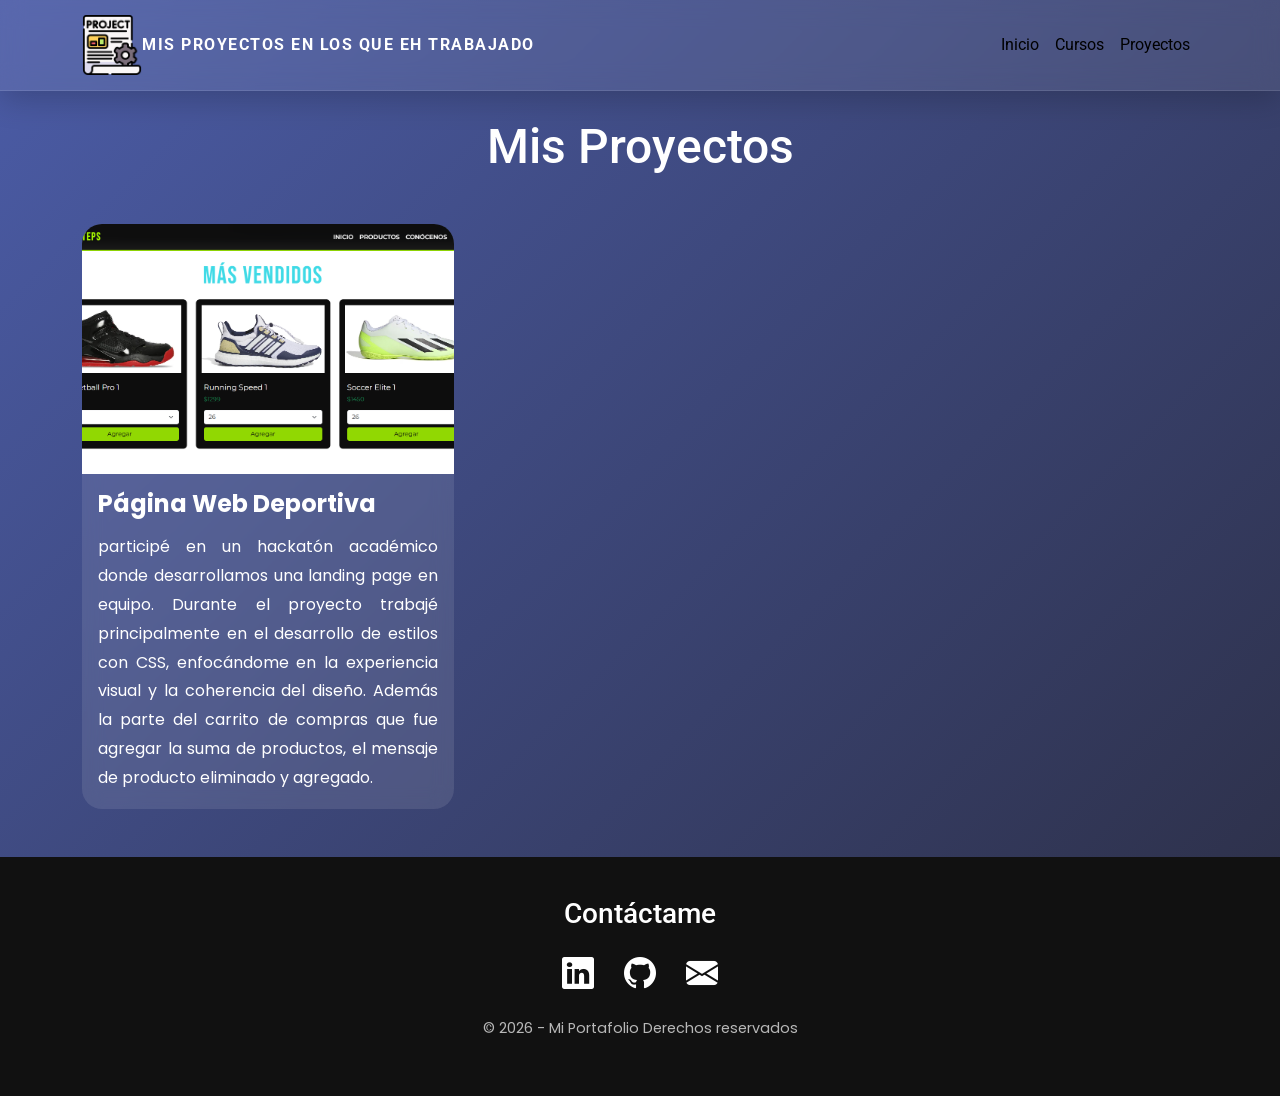
==== proyectos.html @ c76beb2e "Primer commit" ====
<!DOCTYPE html>
<html lang="es">
<head>
    <meta charset="UTF-8">
    <meta name="viewport" content="width=device-width, initial-scale=1.0">
    <title>Proyectos Realizados</title>
 <link href="https://cdn.jsdelivr.net/npm/bootstrap@5.3.8/dist/css/bootstrap.min.css" 
    rel="stylesheet" integrity="sha384-sRIl4kxILFvY47J16cr9ZwB07vP4J8+LH7qKQnuqkuIAvNWLzeN8tE5YBujZqJLB" crossorigin="anonymous">

    <link href="https://fonts.googleapis.com/css2?family=Poppins:wght@300;400;600&display=swap" rel="stylesheet">
    <link rel="stylesheet" href="Estilos/estilosProyecto.css">

<link rel="preconnect" href="https://fonts.googleapis.com">
<link rel="preconnect" href="https://fonts.gstatic.com" crossorigin>
<link href="https://fonts.googleapis.com/css2?family=Roboto:wght@300;400;700&display=swap" rel="stylesheet">

<link rel="stylesheet" href="https://cdn.jsdelivr.net/npm/bootstrap-icons@1.11.3/font/bootstrap-icons.min.css">

</head>

<body>
<!-- Para el NAVBAR -->
<nav class="navbar navbar-expand-lg navbar-dark bg-dark fixed-top">
<div class="container">

 <!-- LOGO / NOMBRE -->
<img src="Recursos/Proyectos/Recursos/proyecto.png" alt="Logo" width="60" height="60" class="d-inline-block align-text-top">
<a class="navbar-brand fw-bold" href="index.html"> Mis proyectos en los que eh trabajado</a>

 <!-- Boton de hamburguesa -->
<button 
class="navbar-toggler" 
type="button" 
data-bs-toggle="collapse" 
 data-bs-target="#navbarContenido">
<span class="navbar-toggler-icon"></span>
</button> 
<div class="collapse navbar-collapse" id="navbarContenido">
      <ul class="navbar-nav ms-auto">
        <li class="nav-item">
          <a class="nav-link active" href="index.html">
            Inicio
          </a>
        </li>
        <li class="nav-item">
          <a class="nav-link" href="cursos.html">
            Cursos
          </a>
        </li>
        <li class="nav-item">
          <a class="nav-link" href="proyectos.html">
            Proyectos
          </a>
        </li>
      </ul>
    </div>

  </div>
</nav>
    

<section id="proyectos" class="container py-5">
<h2 class="titulo-proyectos text-center mb-5">
Mis Proyectos
</h2>
<div class="col-lg-4 col-md-6">
<div class="card card-proyecto h-100">
 <!-- IMAGEN -->
 <img  src="Recursos/Proyectos/Hackaton/Diseño.png" 
 class="card-img-top img-proyecto" data-bs-toggle="modal" data-bs-target="#modalProyecto"
  alt="Proyecto">
<!-- TEXTO -->
  <div class="card-body">
<h5 class="card-title">
 Página Web Deportiva
 </h5>
<p class="card-text">
participé en un hackatón académico donde desarrollamos una landing page en equipo.
Durante el proyecto trabajé principalmente en el desarrollo de estilos con CSS, enfocándome en la experiencia visual y 
la coherencia del diseño. 
Además la parte del carrito de compras que fue agregar 
la suma de productos, el mensaje de producto eliminado y agregado.
</p>
 </div>
 </div>
</div>

<div class="modal fade" id="modalProyecto" tabindex="-1">
<div class="modal-dialog modal-xl modal-dialog-centered">
<div class="modal-content bg-dark">
<div class="modal-header border-0">
<h5 class="modal-title text-white">
Capturas del Proyecto
</h5>
<button type="button"class="btn-close btn-close-white"-bs-dismiss="modal"></button>
</div>
<div class="modal-body">

  <!-- CARRUSEL -->
<div id="carouselCapturas" class="carousel slide">
<div class="carousel-inner">
 
<div class="carousel-item active">
<img  src="Recursos/Proyectos/Hackaton/Agregando.png" class="d-block w-100">
</div>

<div class="carousel-item">
<img src="Recursos/Proyectos/Hackaton/Suma.png"class="d-block w-100">
</div>

<div class="carousel-item">
<img src="Recursos/Proyectos/Hackaton/Eliminando.png" class="d-block w-100" >
</div>

</div>
<!-- BOTONES -->
<button  class="carousel-control-prev" type="button" data-bs-target="#carouselCapturas" data-bs-slide="prev">
<span class="carousel-control-prev-icon"></span>
</button>

<button class="carousel-control-next" type="button" data-bs-target="#carouselCapturas" data-bs-slide="next">
<span class="carousel-control-next-icon"></span>
</button>
</div>
</div>
</div>
</div>
</div>
</section>



<!-- Ahora pasamos al Footer -->
<footer class="footer">
<h3>Contáctame</h3>
<div class="redes">
<!-- LINKEDIN -->
<a href="https://www.linkedin.com/in/angelbaca/" target="_blank">
<i class="bi bi-linkedin"></i>
</a>
<!-- GITHUB -->
<a href="https://github.com/AngelAxolotl/" target="_blank">
<i class="bi bi-github"></i>
</a>
<!-- CORREO -->
<a href="mailto:angelbaca.007@gmail.com?subject=Contacto%20desde%20Tu%20Portafolio&body=Hola,%20me%20gustaria%20contactarte.">
<i class="bi bi-envelope-fill"></i>
</a>
</div>
<p class="copy">© 2026 - Mi Portafolio Derechos reservados</p>
</footer>

<script src="https://cdn.jsdelivr.net/npm/bootstrap@5.3.8/dist/js/bootstrap.bundle.min.js" 
integrity="sha384-FKyoEForCGlyvwx9Hj09JcYn3nv7wiPVlz7YYwJrWVcXK/BmnVDxM+D2scQbITxI" crossorigin="anonymous"></script>
<script src="https://cdn.jsdelivr.net/npm/bootstrap@5.3.3/dist/js/bootstrap.bundle.min.js"></script>
</body>
</html>
---- Estilos/estilosProyecto.css ----
body{
    background-color: #455384;
    padding-top: 70px;
    font-family: 'Poppins', sans-serif;
    background: linear-gradient(135deg, #4b5ca7, #2b2d42);
    min-height: 100vh;
}

/*Todo en relacion al NavBar*/
.navbar-brand{
    font-family: "Roboto", sans-serif;
    font-size: 1rem;
    font-weight: bold;
    text-transform: uppercase;
    color: #ffffff;
    letter-spacing: 1.5px;
}
.navbar{
    background: rgba(255, 255, 255, 0.08) !important;
    backdrop-filter: blur(12px);
    -webkit-backdrop-filter: blur(12px);
    border-bottom: 1px solid rgba(255,255,255,0.1);
    box-shadow: 0 8px 32px rgba(0,0,0,0.2);
    padding: 15px 0;
    transition: 0.3s ease-in-out;
}

.nav-link{
    color: rgb(0, 0, 0) !important;
    font-family: "Roboto", sans-serif;
    font-size: 1rem;
    position: relative;
    transition: 0.3s;
}

/* Efecto en la parte de secciones al la hora de escoger */
.nav-link::after{
    content: "";
    position: absolute;
    left: 0;
    bottom: -5px;
    width: 0%;
    height: 2px;
    background: #ffffff;
    transition: 0.3s;
}
.nav-link:hover::after{
    width: 100%;
}

/*Todo en relacion al footer*/
.footer{
    background-color: #111;
    padding: 40px;
    text-align: center;
    color: white;
}

.footer h3{
    font-family: "Roboto", sans-serif;
    margin-bottom: 20px;
}

.redes{
    display: flex;
    justify-content: center;
    gap: 30px;
    margin-bottom: 20px;
}

.redes a{
    color: white;
    font-size: 2rem;
    transition: 0.3s;
}

.redes a:hover{
    color: #0d6efd;
    transform: scale(1.2);
}

.copy{
    font-size: 0.9rem;
    opacity: 0.7;
}
/* TITULO */
.titulo-proyectos{
    color: white;
    font-size: 3rem;
    font-family: "Roboto", sans-serif;
    margin-bottom: 50px;
}

/* CARD */
.card-proyecto{
    border: none;
    border-radius: 20px;
    overflow: hidden;

    background: rgba(255,255,255,0.1);
    backdrop-filter: blur(10px);

    color: white;

    transition: 0.4s ease;
}

/* EFECTO HOVER */
.card-proyecto:hover{
    transform: translateY(-10px);

    box-shadow: 0px 10px 25px rgba(0,0,0,0.3);
}

/* IMAGEN DEL CARD */
.img-proyecto{
    height: 250px;
    object-fit: cover;

    cursor: pointer;

    transition: 0.3s;
}

/* EFECTO IMAGEN */
.img-proyecto:hover{
    transform: scale(1.03);
}

/* TITULO CARD */
.card-title{
    font-size: 1.5rem;
    font-weight: bold;
    margin-bottom: 15px;
}

/* TEXTO */
.card-text{
    text-align: justify;
    line-height: 1.8;
    font-size: 1rem;
}

/* MODAL */
.modal-content{
    border-radius: 20px;
    overflow: hidden;
}

/* IMAGENES DEL MODAL */
.carousel-item img{
    max-height: 700px;
    object-fit: contain;
    border-radius: 10px;
}

/* RESPONSIVE */
@media(max-width:768px){

    .titulo-proyectos{
        font-size: 2.2rem;
    }

    .img-proyecto{
        height: 200px;
    }

}
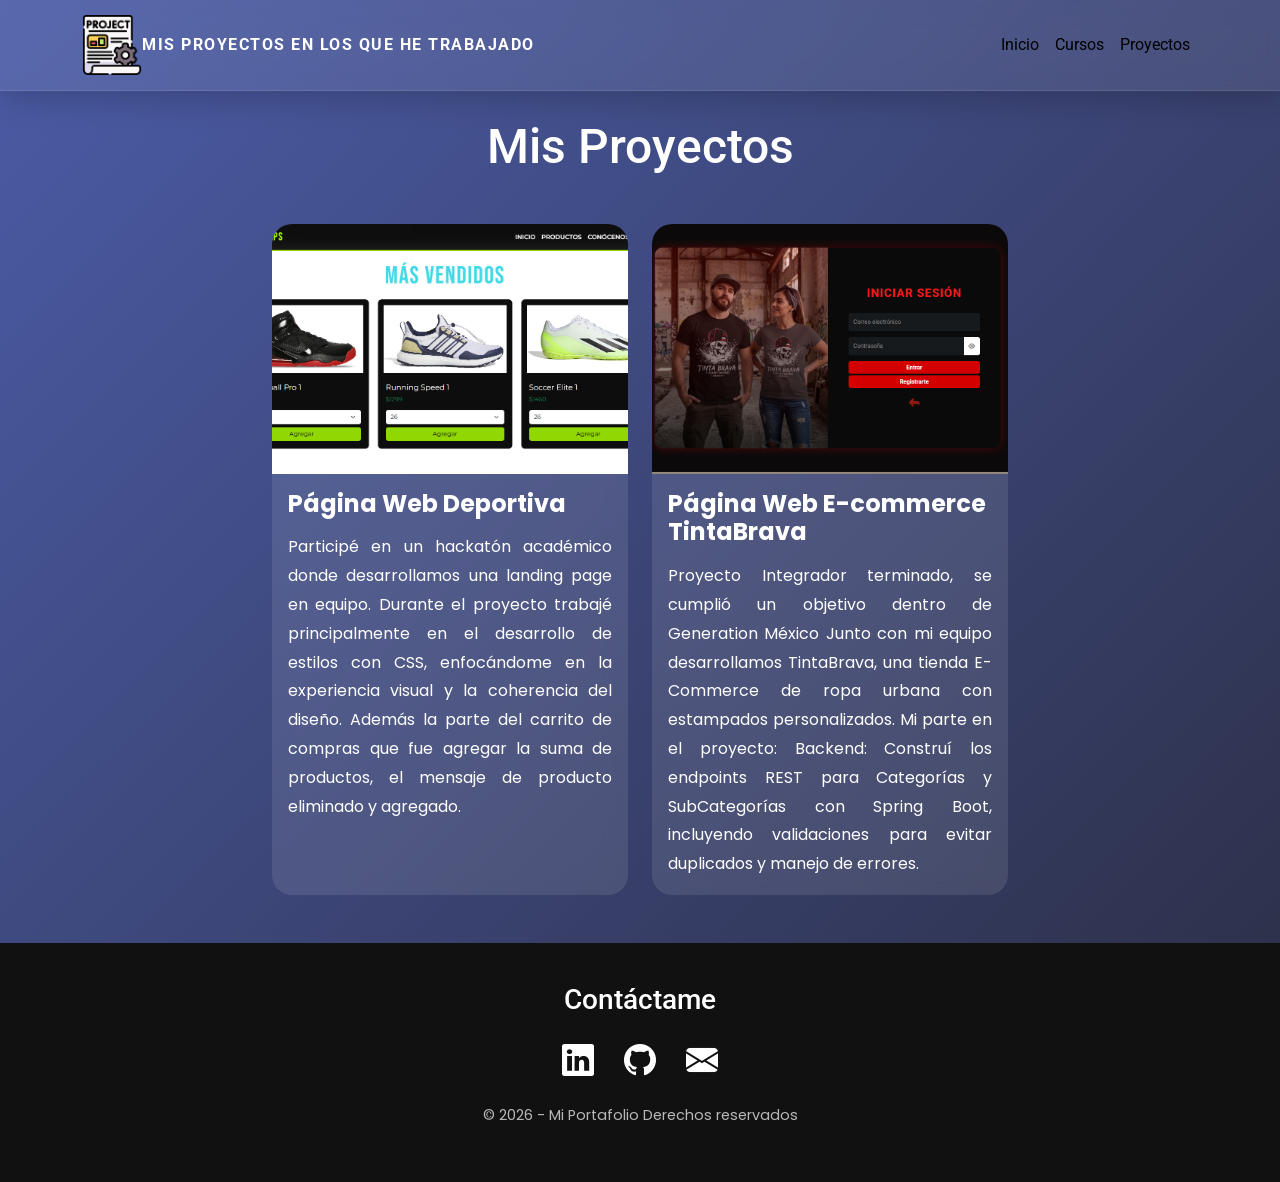
==== commit 1896ae60: "Cambio en visualizacion y agregar cursos como proyectos" ====
--- a/proyectos.html
+++ b/proyectos.html
@@ -25,7 +25,7 @@
 
  <!-- LOGO / NOMBRE -->
 <img src="Recursos/Proyectos/Recursos/proyecto.png" alt="Logo" width="60" height="60" class="d-inline-block align-text-top">
-<a class="navbar-brand fw-bold" href="index.html"> Mis proyectos en los que eh trabajado</a>
+<a class="navbar-brand fw-bold" href="index.html"> Mis proyectos en los que he trabajado</a>
 
  <!-- Boton de hamburguesa -->
 <button 
@@ -63,11 +63,14 @@
 <h2 class="titulo-proyectos text-center mb-5">
 Mis Proyectos
 </h2>
+
+<div class="row g-4 justify-content-center">
+
 <div class="col-lg-4 col-md-6">
 <div class="card card-proyecto h-100">
  <!-- IMAGEN -->
  <img  src="Recursos/Proyectos/Hackaton/Diseño.png" 
- class="card-img-top img-proyecto" data-bs-toggle="modal" data-bs-target="#modalProyecto"
+ class="card-img-top img-proyecto" data-bs-toggle="modal" data-bs-target="#modalHackaton"
   alt="Proyecto">
 <!-- TEXTO -->
   <div class="card-body">
@@ -75,7 +78,7 @@
  Página Web Deportiva
  </h5>
 <p class="card-text">
-participé en un hackatón académico donde desarrollamos una landing page en equipo.
+Participé en un hackatón académico donde desarrollamos una landing page en equipo.
 Durante el proyecto trabajé principalmente en el desarrollo de estilos con CSS, enfocándome en la experiencia visual y 
 la coherencia del diseño. 
 Además la parte del carrito de compras que fue agregar 
@@ -85,19 +88,19 @@
  </div>
 </div>
 
-<div class="modal fade" id="modalProyecto" tabindex="-1">
+<div class="modal fade" id="modalHackaton" tabindex="-1">
 <div class="modal-dialog modal-xl modal-dialog-centered">
 <div class="modal-content bg-dark">
 <div class="modal-header border-0">
 <h5 class="modal-title text-white">
 Capturas del Proyecto
 </h5>
-<button type="button"class="btn-close btn-close-white"-bs-dismiss="modal"></button>
+<button type="button"class="btn-close btn-close-white" data-bs-dismiss="modal"></button>
 </div>
 <div class="modal-body">
 
   <!-- CARRUSEL -->
-<div id="carouselCapturas" class="carousel slide">
+<div id="carouselHackaton" class="carousel slide">
 <div class="carousel-inner">
  
 <div class="carousel-item active">
@@ -114,11 +117,11 @@
 
 </div>
 <!-- BOTONES -->
-<button  class="carousel-control-prev" type="button" data-bs-target="#carouselCapturas" data-bs-slide="prev">
+<button  class="carousel-control-prev" type="button" data-bs-target="#carouselHackaton" data-bs-slide="prev">
 <span class="carousel-control-prev-icon"></span>
 </button>
 
-<button class="carousel-control-next" type="button" data-bs-target="#carouselCapturas" data-bs-slide="next">
+<button class="carousel-control-next" type="button" data-bs-target="#carouselHackaton" data-bs-slide="next">
 <span class="carousel-control-next-icon"></span>
 </button>
 </div>
@@ -126,8 +129,76 @@
 </div>
 </div>
 </div>
+
+
+<!-- Segundo proyecto que lleve acabo -->
+<div class="col-lg-4 col-md-6">
+<div class="card card-proyecto h-100">
+ <!-- IMAGEN -->
+ <img  src="Recursos/Proyectos/TintaBrava/Inicio.png" 
+class="card-img-top img-proyecto" data-bs-toggle="modal" data-bs-target="#modalTintaBrava"
+alt="Proyecto">
+<!-- TEXTO -->
+  <div class="card-body">
+<h5 class="card-title">
+ Página Web E-commerce TintaBrava
+ </h5>
+<p class="card-text">
+Proyecto Integrador terminado, se cumplió un objetivo dentro de Generation México
+Junto con mi equipo desarrollamos TintaBrava, una tienda E-Commerce de ropa urbana con estampados personalizados.
+Mi parte en el proyecto:
+Backend: Construí los endpoints REST para Categorías y SubCategorías con Spring Boot, 
+incluyendo validaciones para evitar duplicados y manejo de errores.
+</p>
+ </div>
+ </div>
+</div>
+
+<div class="modal fade" id="modalTintaBrava" tabindex="-1">
+<div class="modal-dialog modal-xl modal-dialog-centered">
+<div class="modal-content bg-dark">
+<div class="modal-header border-0">
+<h5 class="modal-title text-white">
+Capturas del Proyecto
+</h5>
+<button type="button"class="btn-close btn-close-white" data-bs-dismiss="modal"></button>
+</div>
+<div class="modal-body">
+
+  <!-- CARRUSEL -->
+<div id="carouselTintaBrava" class="carousel slide">
+<div class="carousel-inner">
+ 
+<div class="carousel-item active">
+<img  src="Recursos/Proyectos/TintaBrava/Inicio.png" class="d-block w-100">
+</div>
+
+<div class="carousel-item">
+<img src="Recursos/Proyectos/TintaBrava/Registro.png"class="d-block w-100">
+</div>
+
+<div class="carousel-item">
+<img src="Recursos/Proyectos/TintaBrava/Inicio de la pagina.png" class="d-block w-100" >
+</div>
+
+</div>
+<!-- BOTONES -->
+<button  class="carousel-control-prev" type="button" data-bs-target="#carouselTintaBrava" data-bs-slide="prev">
+<span class="carousel-control-prev-icon"></span>
+</button>
+
+<button class="carousel-control-next" type="button" data-bs-target="#carouselTintaBrava" data-bs-slide="next">
+<span class="carousel-control-next-icon"></span>
+</button>
+</div>
+</div>
+</div>
+</div>
+</div>
+
+</div>
+
 </section>
-
 
 
 <!-- Ahora pasamos al Footer -->
@@ -150,8 +221,6 @@
 <p class="copy">© 2026 - Mi Portafolio Derechos reservados</p>
 </footer>
 
-<script src="https://cdn.jsdelivr.net/npm/bootstrap@5.3.8/dist/js/bootstrap.bundle.min.js" 
-integrity="sha384-FKyoEForCGlyvwx9Hj09JcYn3nv7wiPVlz7YYwJrWVcXK/BmnVDxM+D2scQbITxI" crossorigin="anonymous"></script>
-<script src="https://cdn.jsdelivr.net/npm/bootstrap@5.3.3/dist/js/bootstrap.bundle.min.js"></script>
+<script src="https://cdn.jsdelivr.net/npm/bootstrap@5.3.8/dist/js/bootstrap.bundle.min.js"></script>
 </body>
 </html>
